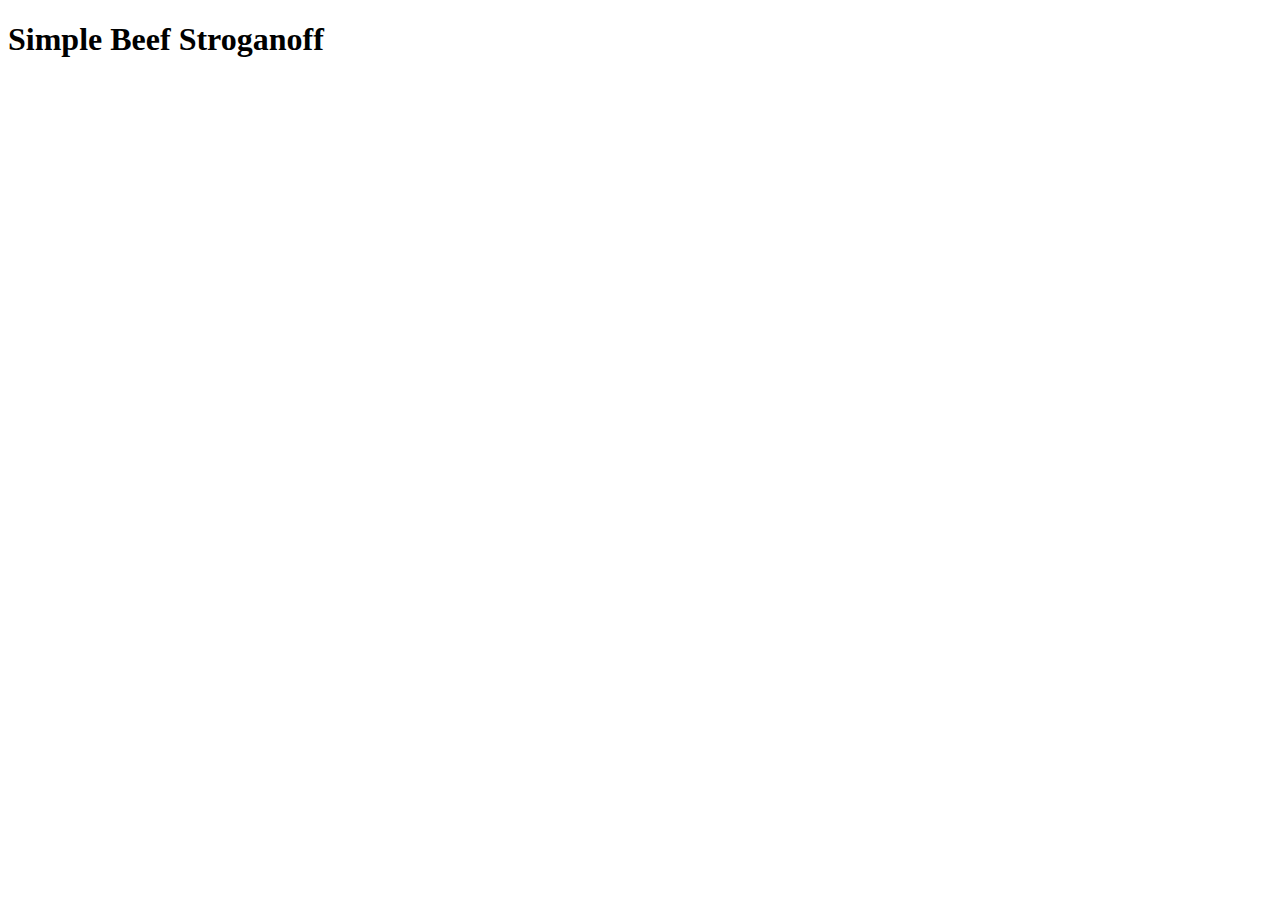
==== recipes/beef-stroganoff.html @ 2b0898ac "set up first recipe page" ====
<!DOCTYPE html>
<html lang="en">
<head>
    <meta charset="UTF-8">
    <meta name="viewport" content="width=device-width, initial-scale=1.0">
    <title>Simple Beef Stroganoff</title>
</head>

<!-- https://www.allrecipes.com/low-effort-meat-recipes-8720549 -->
<body>
    <h1>Simple Beef Stroganoff</h1>
</body>
</html>
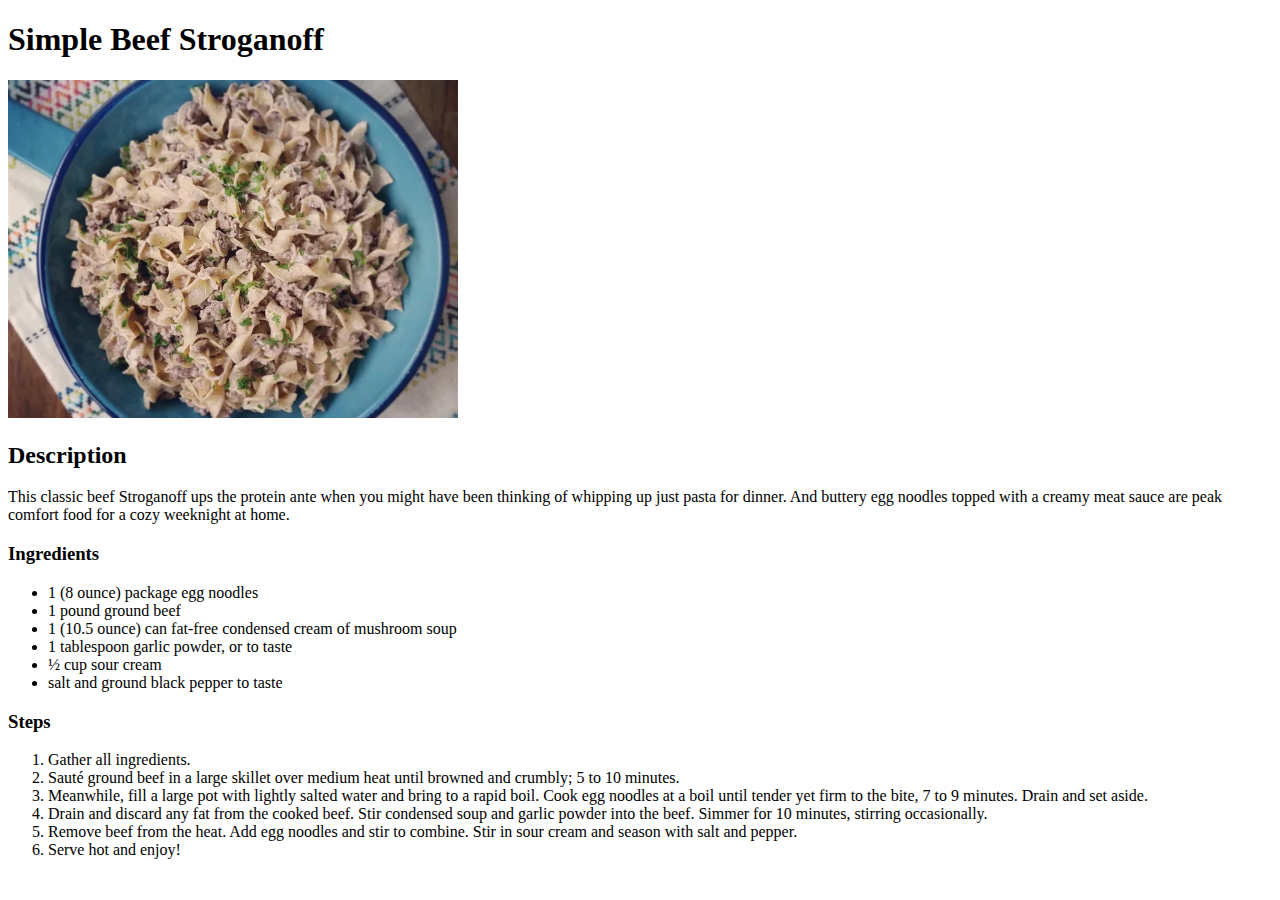
==== commit 4c25ba67: "add content to first recipe page" ====
--- a/recipes/beef-stroganoff.html
+++ b/recipes/beef-stroganoff.html
@@ -9,5 +9,30 @@
 <!-- https://www.allrecipes.com/low-effort-meat-recipes-8720549 -->
 <body>
     <h1>Simple Beef Stroganoff</h1>
+    <img src="../images/beefstroganoff.webp" alt="a bowl of creamy beef stroganoff" width="450">
+    
+    <h2>Description</h2>
+    <p>This classic beef Stroganoff ups the protein ante when you might have been thinking of whipping up just pasta for dinner. And buttery egg noodles topped with a creamy meat sauce are peak comfort food for a cozy weeknight at home.</p>
+
+    <h3>Ingredients</h3>
+    <ul>
+        <li>1 (8 ounce) package egg noodles</li>
+        <li>1 pound ground beef</li>
+        <li>1 (10.5 ounce) can fat-free condensed cream of mushroom soup</li>
+        <li>1 tablespoon garlic powder, or to taste</li>
+        <li>½ cup sour cream</li>
+        <li>salt and ground black pepper to taste</li>
+    </ul>
+
+    <h3>Steps</h3>
+    <ol>
+        <li>Gather all ingredients.</li>
+        <li>Sauté ground beef in a large skillet over medium heat until browned and crumbly; 5 to 10 minutes.</li>
+        <li>Meanwhile, fill a large pot with lightly salted water and bring to a rapid boil. Cook egg noodles at a boil until tender yet firm to the bite, 7 to 9 minutes. Drain and set aside.</li>
+        <li>Drain and discard any fat from the cooked beef. Stir condensed soup and garlic powder into the beef. Simmer for 10 minutes, stirring occasionally.</li>
+        <li>Remove beef from the heat. Add egg noodles and stir to combine. Stir in sour cream and season with salt and pepper.</li>
+        <li>Serve hot and enjoy!</li>
+    </ol>
+
 </body>
 </html>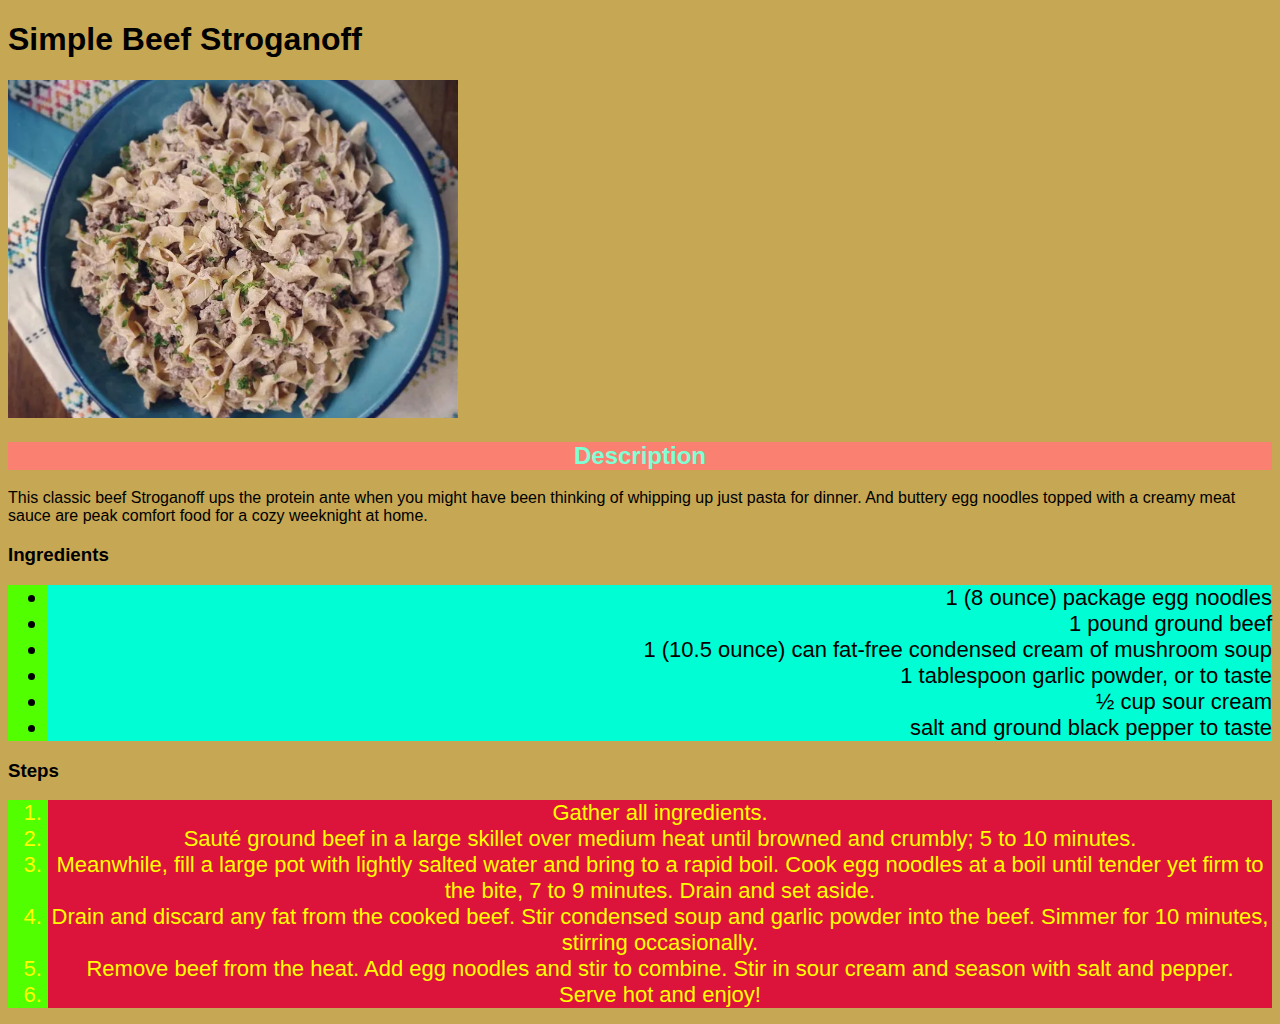
==== commit 9cd1bb1d: "style content for all pages" ====
--- a/recipes/beef-stroganoff.html
+++ b/recipes/beef-stroganoff.html
@@ -3,6 +3,7 @@
 <head>
     <meta charset="UTF-8">
     <meta name="viewport" content="width=device-width, initial-scale=1.0">
+    <link rel="stylesheet" href="../style.css">
     <title>Simple Beef Stroganoff</title>
 </head>
 
@@ -11,11 +12,11 @@
     <h1>Simple Beef Stroganoff</h1>
     <img src="../images/beefstroganoff.webp" alt="a bowl of creamy beef stroganoff" width="450">
     
-    <h2>Description</h2>
+    <h2 class="desc">Description</h2>
     <p>This classic beef Stroganoff ups the protein ante when you might have been thinking of whipping up just pasta for dinner. And buttery egg noodles topped with a creamy meat sauce are peak comfort food for a cozy weeknight at home.</p>
 
     <h3>Ingredients</h3>
-    <ul>
+    <ul class="ugly">
         <li>1 (8 ounce) package egg noodles</li>
         <li>1 pound ground beef</li>
         <li>1 (10.5 ounce) can fat-free condensed cream of mushroom soup</li>
@@ -25,7 +26,7 @@
     </ul>
 
     <h3>Steps</h3>
-    <ol>
+    <ol class="ugly extra-ugly">
         <li>Gather all ingredients.</li>
         <li>Sauté ground beef in a large skillet over medium heat until browned and crumbly; 5 to 10 minutes.</li>
         <li>Meanwhile, fill a large pot with lightly salted water and bring to a rapid boil. Cook egg noodles at a boil until tender yet firm to the bite, 7 to 9 minutes. Drain and set aside.</li>
--- a/style.css
+++ b/style.css
@@ -0,0 +1,42 @@
+* {
+    background-color: rgb(197, 167, 84);
+    font-family: sans-serif;
+}
+
+.desc {
+    background-color: rgb(250, 128, 114);
+    color: aquamarine;
+    text-align: center;
+}
+
+
+ol li, ul li {
+    font-size: 22px;
+}
+
+ul li {
+    font-weight: 300;
+    text-align: right;
+}
+
+ol li {
+    font-weight: 150;
+    text-align: center;
+}
+
+.ugly {
+    background-color: rgb(81, 255, 0);
+}
+
+.ugly li {
+    background-color: rgb(0, 253, 211)
+}
+
+.ugly.extra-ugly li {
+    background-color: crimson;
+    color: yellow;
+}
+
+h1 {
+    font-family:Impact, Haettenschweiler, 'Arial Narrow Bold', sans-serif
+}